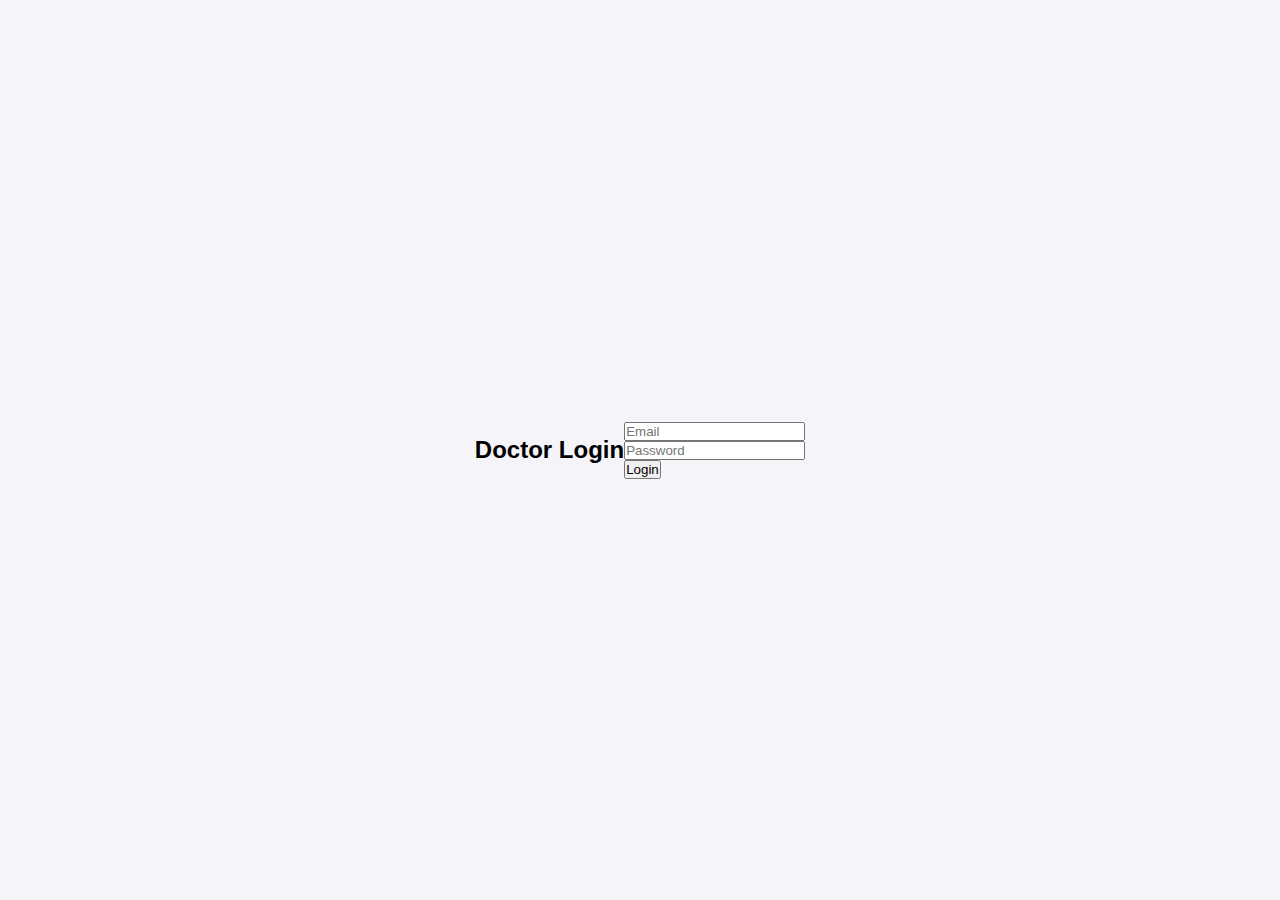
==== website code/CSE323_ElderlyPatient/login.html @ 27b8e1bf "Project Added to the github" ====
<!DOCTYPE html>
<html lang="en">
<head>
    <meta charset="UTF-8">
    <meta name="viewport" content="width=device-width, initial-scale=1.0">
    <title>Doctor Login</title>
    <link rel="stylesheet" href="style.css">
</head>
<body>
    <h2>Doctor Login</h2>
    <form action="login.php" method="POST" id="loginForm">
        <input type="email" name="email" placeholder="Email" required><br>
        <input type="password" name="password" placeholder="Password" required><br>
        <button type="submit">Login</button>
    </form>
    

    
</body>
</html>
---- website code/CSE323_ElderlyPatient/style.css ----
* {
    margin: 0;
    padding: 0;
    box-sizing: border-box;
}

body {
    font-family: Arial, sans-serif;
    display: flex;
    justify-content: center;
    align-items: center;
    min-height: 100vh;
    background-color: #f4f4f9;
}

.container {
    display: flex;
    width: 80%;
    max-width: 1200px;
    border: 1px solid #ccc;
    box-shadow: 0 4px 8px rgba(0, 0, 0, 0.1);
}

.sidebar {
    width: 30%;
    background-color: #2d3436;
    color: #ffffff;
    padding: 20px;
}

.sidebar h2 {
    margin-bottom: 20px;
}

#patient-list {
    list-style-type: none;
}

#patient-list li {
    padding: 10px;
    cursor: pointer;
    border-bottom: 1px solid #444;
}

#patient-list li:hover {
    background-color: #636e72;
}

.main-content {
    width: 70%;
    padding: 20px;
}

.main-content h1 {
    margin-bottom: 20px;
}

.data {
    font-size: 1.2em;
    margin-bottom: 15px;
}
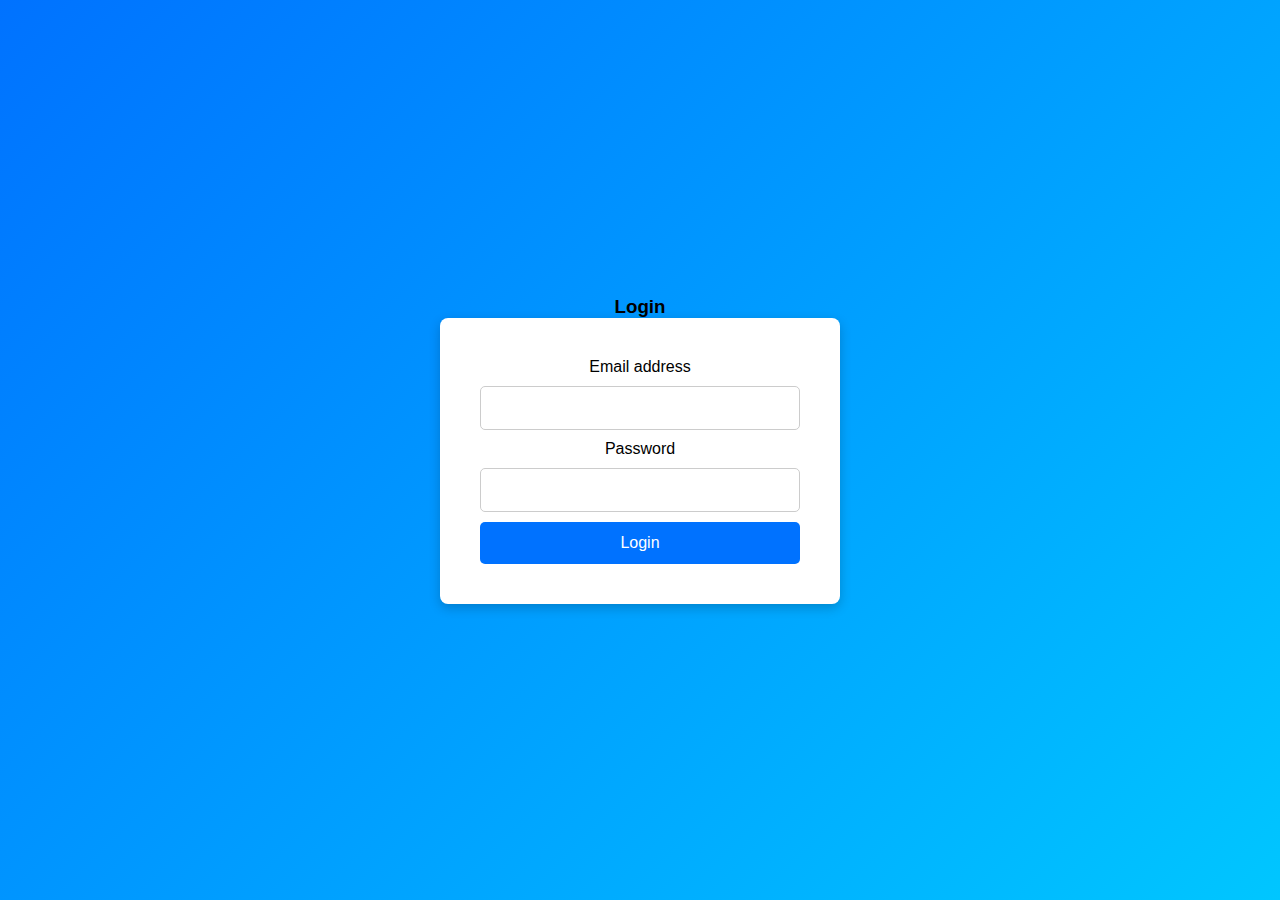
==== commit 382d7fda: "Update login.html" ====
--- a/website code/CSE323_ElderlyPatient/login.html
+++ b/website code/CSE323_ElderlyPatient/login.html
@@ -4,17 +4,31 @@
     <meta charset="UTF-8">
     <meta name="viewport" content="width=device-width, initial-scale=1.0">
     <title>Doctor Login</title>
-    <link rel="stylesheet" href="style.css">
+    <link rel="stylesheet" href="login.css">
 </head>
 <body>
-    <h2>Doctor Login</h2>
-    <form action="login.php" method="POST" id="loginForm">
-        <input type="email" name="email" placeholder="Email" required><br>
-        <input type="password" name="password" placeholder="Password" required><br>
-        <button type="submit">Login</button>
-    </form>
+  <div class="login-container">
+    <h3 class="text-center" align=center>Login</h3>
+  
+  
+  
+      <form action="login.php" method="POST" id="loginForm">
     
+    <div class="form-group">
+        <label for="email">Email address</label>
+        <input type="email" class="form-control" id="email" name="email" required>
+    </div>
+    <div class="form-group">
+        <label for="password">Password</label>
+        <input type="password" class="form-control" id="password" name="password" required>
+    </div>
+    <button type="submit" class="btn btn-primary">Login</button>
+  </form>
+   
 
-    
+  </div>
+
+
+
 </body>
 </html>
--- a/website code/CSE323_ElderlyPatient/login.css
+++ b/website code/CSE323_ElderlyPatient/login.css
@@ -0,0 +1,61 @@
+/* Reset default styling */
+* {
+    margin: 0;
+    padding: 0;
+    box-sizing: border-box;
+}
+
+/* Set the background */
+body {
+    font-family: Arial, sans-serif;
+    background: linear-gradient(135deg, #0072ff, #00c6ff);
+    display: flex;
+    justify-content: center;
+    align-items: center;
+    height: 100vh;
+}
+
+/* Centered form container */
+#loginForm {
+    background-color: #ffffff;
+    width: 400px;
+    padding: 40px;
+    border-radius: 8px;
+    box-shadow: 0 4px 12px rgba(0, 0, 0, 0.2);
+    text-align: center;
+}
+
+/* Input fields styling */
+#loginForm input[type="email"],
+#loginForm input[type="password"] {
+    width: 100%;
+    padding: 12px;
+    margin: 10px 0;
+    border: 1px solid #ccc;
+    border-radius: 5px;
+    font-size: 16px;
+}
+
+/* Button styling */
+#loginForm button {
+    width: 100%;
+    padding: 12px;
+    background-color: #0072ff;
+    color: #ffffff;
+    border: none;
+    border-radius: 5px;
+    font-size: 16px;
+    cursor: pointer;
+    transition: background 0.3s ease;
+}
+
+#loginForm button:hover {
+    background-color: #005bb5;
+}
+
+/* Headline styling */
+#loginForm h2 {
+    font-size: 24px;
+    margin-bottom: 20px;
+    color: #333;
+}
